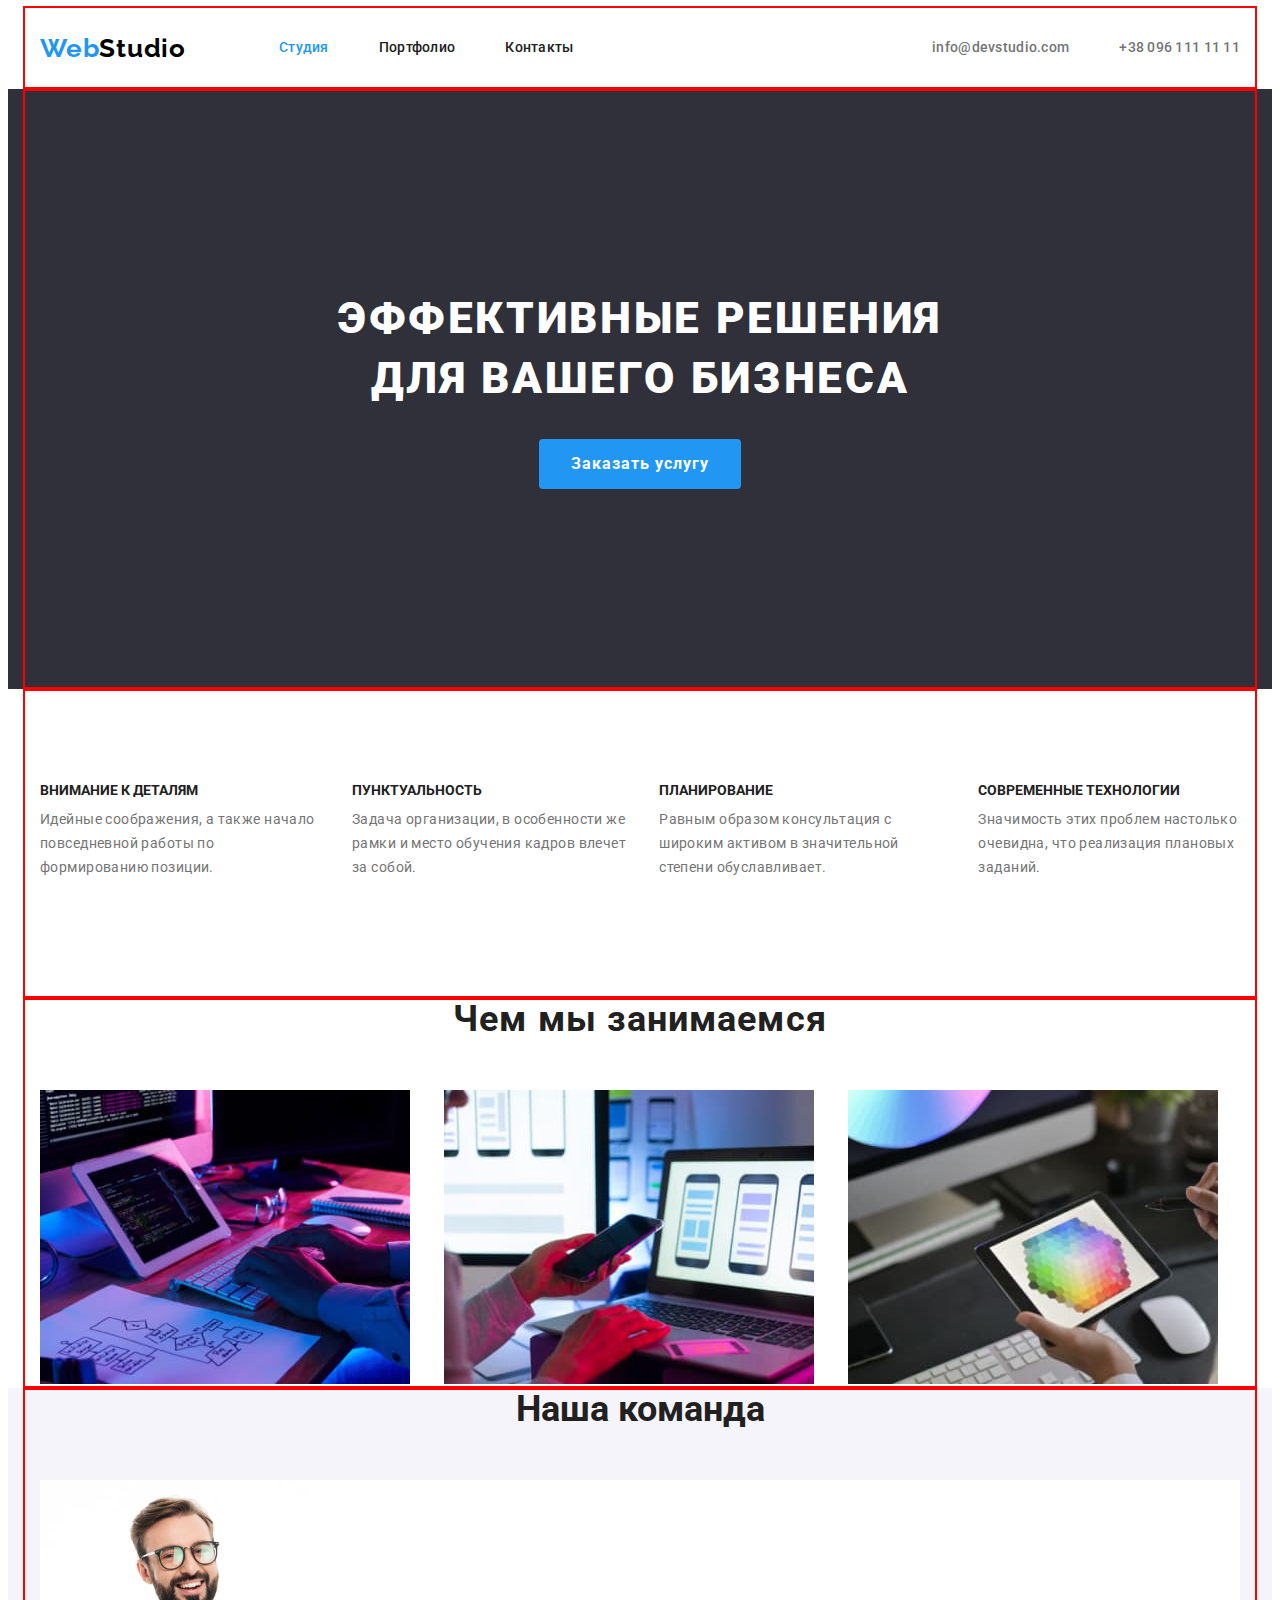
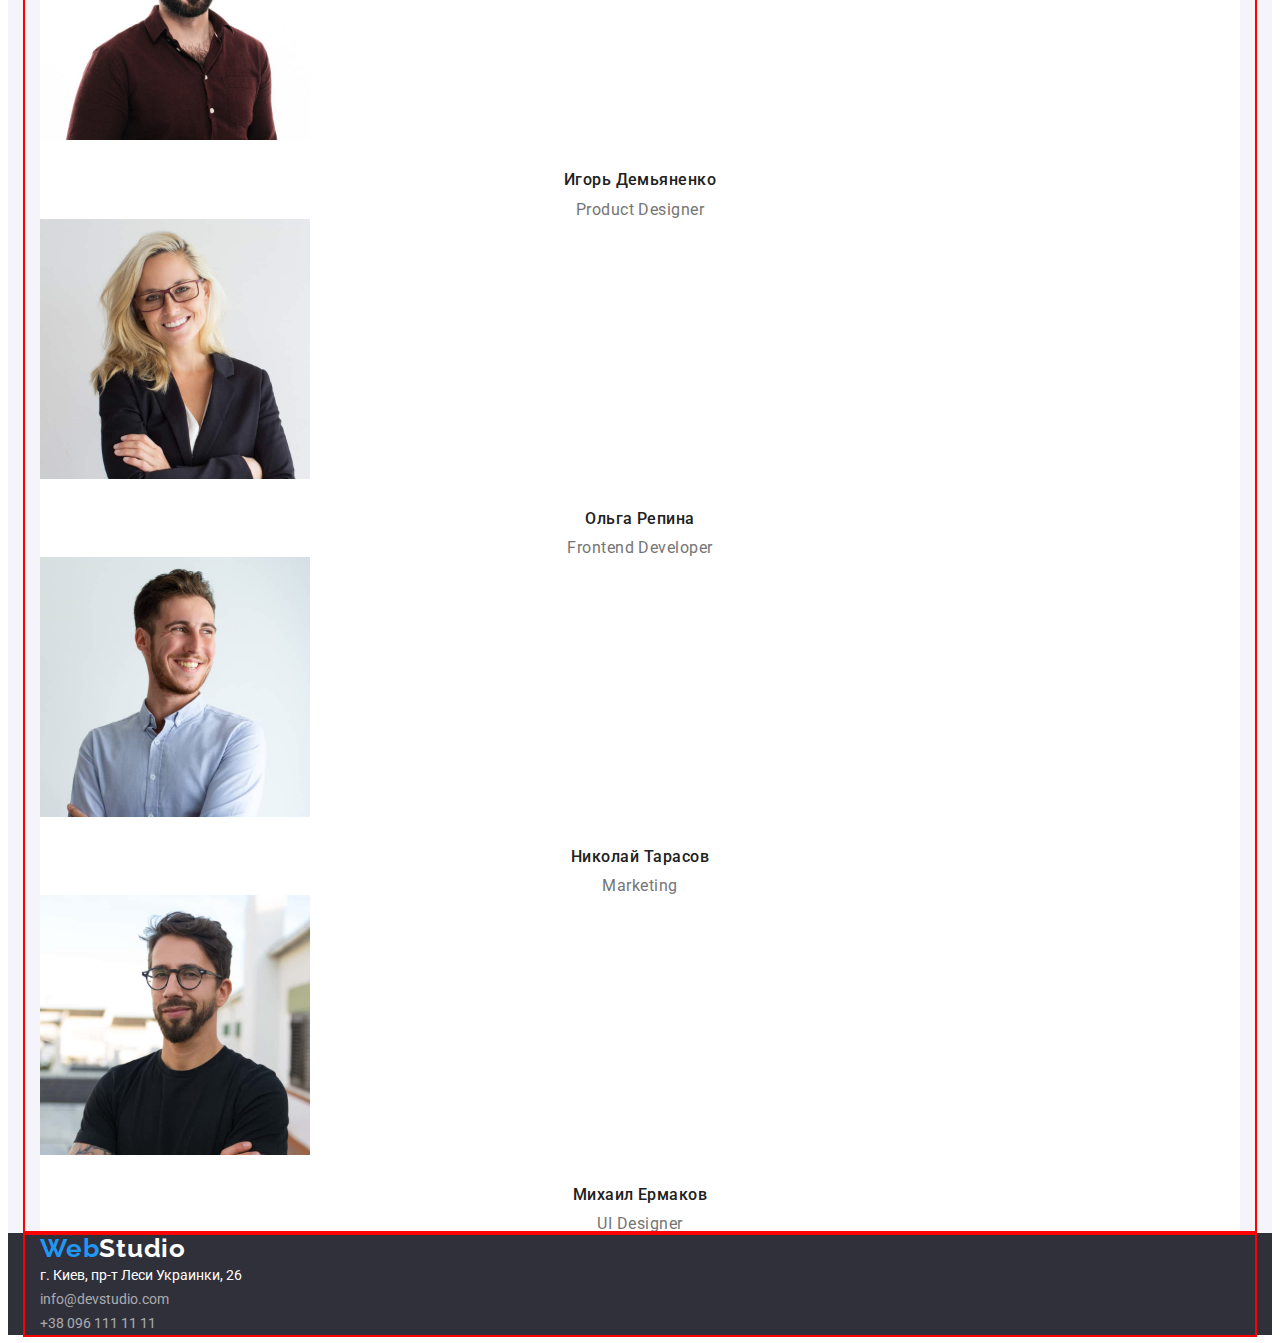
==== index.html @ 8519fc5d "позиціонування" ====
<!DOCTYPE html>
<html lang="ru">
<head>
    <meta charset="UTF-8">
    <meta http-equiv="X-UA-Compatible" content="IE=edge">
    <meta name="viewport" content="width=device-width, initial-scale=1.0">
    <title>Document</title>
    <link href="https://fonts.googleapis.com/css2?family=Raleway:wght@700&family=Roboto:wght@400;500;700;900&display=swap" rel="stylesheet">
    <link rel="stylesheet" href="https://cdnjs.cloudflare.com/ajax/libs/modern-normalize/1.1.0/modern-normalize.min.css" integrity="sha512-wpPYUAdjBVSE4KJnH1VR1HeZfpl1ub8YT/NKx4PuQ5NmX2tKuGu6U/JRp5y+Y8XG2tV+wKQpNHVUX03MfMFn9Q==" crossorigin="anonymous" referrerpolicy="no-referrer" />
    <link rel="stylesheet" href="./css/styles.css">
</head>
<body>
    <!--шапка сторінки-->
    <header class="header">
        <div class="container main-nav">
            <a lang="en" href="" class="header-logo"> <span class="header-logo-web">Web</span>Studio</a>
            <nav>
                <ul class="header-items list">
                    <li class="header-item"> <a href="./index.html" class="header-items-link current">Студия</a></li>
                    <li class="header-item"> <a href="./portfolio.html" class="header-items-link">Портфолио</a></li>
                    <li class="header-item"> <a href="" class="header-items-link">Контакты</a></li>
                </ul>
            </nav>
            <ul class="header-auth list">
                <li class="item"><a href="mailto:info@devstudio.com" class="header-auth-link">info@devstudio.com</a></li>
                <li class="item"><a href="tel:+380961111111" class="header-auth-link">+38 096 111 11 11</a></li>
            </ul>
        </div>
      
    </header>
    <main>
            <!--секція з банером-->
            <section class="hero">
                <div class="container hero-container">
                    <h1 class="hero-title">Эффективные решения для вашего бизнеса</h1>
                    <button type="button" class="hero-button">Заказать услугу</button>
                </div>
               
            </section>
        <!--секція з перевагами-->
        <section class="section">
            <div class="container">
                <h2 class="invisible section-title">переваги компанії</h2>
                <ul class="section-items list">
                    <li class="list-box">
                        <h3 class="section-subtitle">Внимание к деталям</h3>
                        <p class="section-text">Идейные соображения, а также начало 
                        повседневной работы по формированию позиции.</p>
                    </li>
                    <li class="list-box">
                        <h3 class="section-subtitle">Пунктуальность</h3>
                        <p class="section-text">Задача организации, 
                        в особенности же рамки и место обучения кадров влечет за собой.</p>
                    </li>
                    <li class="list-box">
                        <h3 class="section-subtitle">Планирование</h3>
                        <p class="section-text">Равным образом консультация с широким 
                        активом в значительной степени обуславливает.</p>
                    </li>
                    <li class="list-box">
                        <h3 class="section-subtitle">Современные технологии</h3>
                        <p class="section-text">Значимость этих проблем настолько очевидна,
                        что реализация плановых заданий.</p>
                    </li>
                </ul>
            </div>
        </section>
        <!--секція різновди робіт-->
        <section class="section-img">
            <div class="container container-foto">
                <h2 class="section-img-title">Чем мы занимаемся</h2>
            <ul class="list">
                <li class="img-list">
                    <a href=""> <img src="./images/img_computer.jpg" alt="розробка програм на компютері" width="370"></a>
                </li>
                <li class="img-list">
                    <a href=""><img src="./images/img_telefon.jpg" alt="розробка дизайну сторінки на компютері" width="370"></a>
                </li>
                <li class="img-list">
                    <a href=""><img src="./images/img_color.jpg" alt="вибір спектру кольлрів" width="370"></a>
                </li>
            </ul>
            </div>
        </section>
        <!--секція команда-->
        <section class="prefooter">
            <div class="container">
                <h2 class="prefooter-title">Наша команда</h2>
            <ul class="prefooter-items list">
                <li class="prefooter-box">
                    <img class="foto" src="./images/foto_ihor.jpg" alt="фото:Игорь Демьяненко" width="270">
                    <h3 class="prefooter-subtitle" >Игорь Демьяненко</h3>
                    <p lang="en" class="prefooter-text">Product Designer</p>
                </li>
                <li class="prefooter-box">
                    <img class="foto" src="./images/img_olga.jpg" alt="фото:Ольга Репина" width="270">
                    <h3 class="prefooter-subtitle">Ольга Репина</h3>
                    <p lang="en" class="prefooter-text">Frontend Developer</p>
                </li>
                <li class="prefooter-box">
                    <img class="foto" src="./images/img_nikolay.jpg" alt="фото:Николай Тарасов" width="270">
                    <h3 class="prefooter-subtitle">Николай Тарасов</h3>
                    <p lang="en" class="prefooter-text">Marketing</p>
                </li>
                <li class="prefooter-box">
                    <img class="foto" src="./images/img_mihail.jpg" alt="фото:Михаил Ермаков" width="270">
                    <h3 class="prefooter-subtitle">Михаил Ермаков</h3>
                    <p lang="en" class="prefooter-text">UI Designer</p>
                </li>
            </ul>
            </div>
        </section>
    </main>
    <!--підвал сторінки-->
    <footer class="footer">
        <div class="container">
            <a lang="en" href="" class="footer-logo"> <span class="footer-logo-web">Web</span>Studio</a>
            <address>
                <ul class="footer-address list">
                    <li class="footer-item">г. Киев, пр-т Леси Украинки, 26</li>
                    <li><a href="mailto:info@devstudio.com" class="footer-link">info@devstudio.com</a></li>
                    <li><a href="tel:+380961111111" class="footer-link">+38 096 111 11 11</a></li>
                </ul>
            </address>
        </div>
        
    </footer>
</body>
</html>
---- css/styles.css ----
/*колір заголовків color:#212121*/
/*білий колір #FFFFFF*/
/*сірий колір тексту #757575*/
/* футер котакти rgba(255, 255, 255, 0.6)*/
/* синій #2196F3*/
/* background: #E5E5E5 */
/*  нагша команда background: #F5F4FA; */
/* футер background: #2F303A */

:root {
--primary-text-color: #212121;
--accent-color: #2196F3;
--had-logo-color: #000000;
--text-color: #757575;
--hero-color: #FFFFFF;
--footer-contact-color: rgba(255, 255, 255, 0.6);
--primary-bg-color: #FFFFFF;
--hero-bg-color: #2F303A;
--pre-footer-color: #F5F4FA;
}
p, h1, h2, h3 {
    margin: 0;
}
ul {margin: 0; padding-left: 0;}

img {
    display: block;
    max-width: 100%;
    height: auto;
}
.container {
    width: 100%;
    max-width: 1200px;
    margin-left: auto;
    margin-right: auto;
    padding-right: 15px;
    padding-left: 15px;
    outline: 2px solid red;
}

body {
    background-color: var(--primary-bg-color);
    color: var(--primary-text-color);
    font-family:'Roboto', sans-serif;
    }
.list {
    list-style: none;
}

.invisible { 
 position: absolute; 
width: 1px; 
height: 1px; 
margin: -1px; 
border: 0; 
padding: 0; 
white-space: nowrap; 
clip-path: inset(100%); 
clip: rect(0 0 0 0); 
overflow: hidden; 
 }

 .main-nav {
    display: flex;
    align-items: center;
 }

.header-logo-web {
    color: var(--accent-color);
    text-decoration: none;
    font-family: raleway, sans-serif;
    font-weight: 700;
    font-size: 26px;
    line-height: 1.19;
    letter-spacing: 0.03em;
    }
.header-logo {
    padding: 25px 0;
   color: var(--had-logo-color);
   text-decoration: none;
   font-family: raleway, sans-serif;
   font-weight: 700;
    font-size: 26px;
    line-height: 1.19;
    letter-spacing: 0.03em;
}
.header-logo:focus,
.header-logo:hover {
    color: var(--accent-color);
}
/* навігація */
.header-items {
display: flex;
margin-left: 93px;
}
.header-items-link {
    display: block;
    color: var(--primary-text-color);
    padding-top: 32px;
    padding-bottom: 32px;

    text-decoration: none;
    font-weight: 500;
    font-size: 14px;
    line-height: 1.14;
    letter-spacing: 0.02em;
 
}
.header-item +.header-item {
    margin-left: 50px;
}

.header-items-link:hover,
.header-items-link:focus {
    color: var(--accent-color);
}
.header-items-link.current {
    color: var(--accent-color);
}

.header-auth {
    display: flex;
    margin-left: auto;
}
.item+.item {
    margin-left: 50px;
}
.header-auth-link {
    display: block;
    padding-top: 16px;
    padding-bottom: 16px;

    color: var(--text-color);
    text-decoration: none;
    font-weight: 500;
    font-size: 14px;
    line-height: 1.14;
    letter-spacing: 0.02em;
}
.header-auth-link:hover,
.header-auth-link:focus {
color: var(--accent-color);
}
/* hero */
.hero {
    background-color: var(--hero-bg-color);
    text-align: center;
}
.hero-container {
    padding-top: 200px;
    padding-bottom: 200px;
}
.hero-title {
width: 696px;

 color: var(--hero-color);
font-weight: 900;
font-size: 44px;
line-height: 1.36;
text-align: center;
letter-spacing: 0.06em;
text-transform: uppercase;  
}
.hero-title {
    margin-bottom: 30px;
    margin-left: auto;
    margin-right: auto;
}
 
.hero-button {
display: inline-block;
padding: 10px 32px;

color: var(--hero-color);
background-color: var(--accent-color);
font-family: inherit;
font-weight: 700;
font-size: 16px;
line-height: 1.87;
align-items: center;
cursor: pointer;
letter-spacing: 0.06em;
border-radius: 4px;
border: none;
}
/* секціі*/
.section-title,
.prefooter-title {
color: var(--primary-text-color);
font-weight: 700;
font-size: 36px;
line-height: 1.17;
text-align: center;
}

/* секція переваги */
.section-items {
    display: flex;
}

.list-box {
    display: inline-block;
    width: calc((100% / 3 * 30px) / 4);
    margin-right: 30px;
}
.list-box:nth-child(4n) {
    margin-right: 0;
}

.section-subtitle {
    font-weight: 700;
font-size: 14px;
line-height: 1.14;
text-transform: uppercase;
margin-bottom: 10px;
padding-top: 94px;
}

.section-text {
    color: var(--text-color);
    font-weight: 400;
 font-size: 14px;
line-height: 1.71;
letter-spacing: 0.03em;
padding-bottom: 118px;
}
/* секція фото */

.section-img-title {
color: var(--primary-text-color);
font-weight: 700;
font-size: 36px;
line-height: 1.17;
text-align: center;
letter-spacing: 0.03em;
margin-bottom: 50px;
}


.img-list {
    display: flex;
    display: inline-block;
    width: calc((100% / 2 * 30px) / 3);
    margin-right: 30px;
}

.img-list:nth-child(3n) {
    margin-right: 0;
}

/* секція команда */
.prefooter {
    background: var(--pre-footer-color);
}
.prefooter-box {
    background-color: var(--primary-bg-color);
}

.prefooter-title {
    margin-bottom: 50px;
}

.foto {
    margin-bottom: 30px;
}
.prefooter-subtitle {
  font-weight: 500;
font-size: 16px;
line-height: 1.19;
text-align: center;
letter-spacing: 0.03em;
margin-bottom: 10px;
}
.prefooter-text {
color: var(--text-color);
font-size: 16px;
line-height: 1.19;
text-align: center;
letter-spacing: 0.03em;
}
/* footer */
.footer {
    background-color: var(--hero-bg-color);
}
.footer-logo {
    color: var(--hero-color);
    font-family: raleway, sans-serif;
    font-weight: 700;
    font-size: 26px;
    line-height: 1.19;
    letter-spacing: 0.03em;
    text-decoration: none;
    }
.footer-logo-web {
    color: var(--accent-color);
}
.footer-logo:hover,
.footer-logo:focus {
        color: var(--accent-color)
    }

.footer-link {
    text-decoration: none;
    color: var(--footer-contact-color);
   font-size: 14px;
line-height: 1.71;
font-style: normal;
}
.footer-link:hover,
.footer-link:focus {
    color: var(--accent-color);
}
.footer-item {
    color: var(--hero-color);
  font-size: 14px;
line-height: 1.71;
font-style: normal;
}

/* portfolio */
.content {
    background-color: var(--primary-bg-color);
}

.content-button {
    color: var(--primary-text-color);
    background-color: var(--pre-footer-color);
    font-family: inherit;
    font-weight: 500;
font-size: 16px;
line-height: 1.62;
text-align: center;
cursor: pointer;
letter-spacing: 0.03em;
border: none;
border-radius: 4px;
}

.content-button:hover,
.content-button:focus {
color: var(--hero-color);
background-color: var(--accent-color);
}
.content-subtitle {
color: var(--primary-text-color);
font-weight: 700;
font-size: 18px;
line-height: 2.0;
letter-spacing: 0.06em;
}
.content-text {
    color: var(--text-color);
   font-size: 16px;
line-height: 1.87;
letter-spacing: 0.03em;
}
.content-link {
text-decoration: none;
}
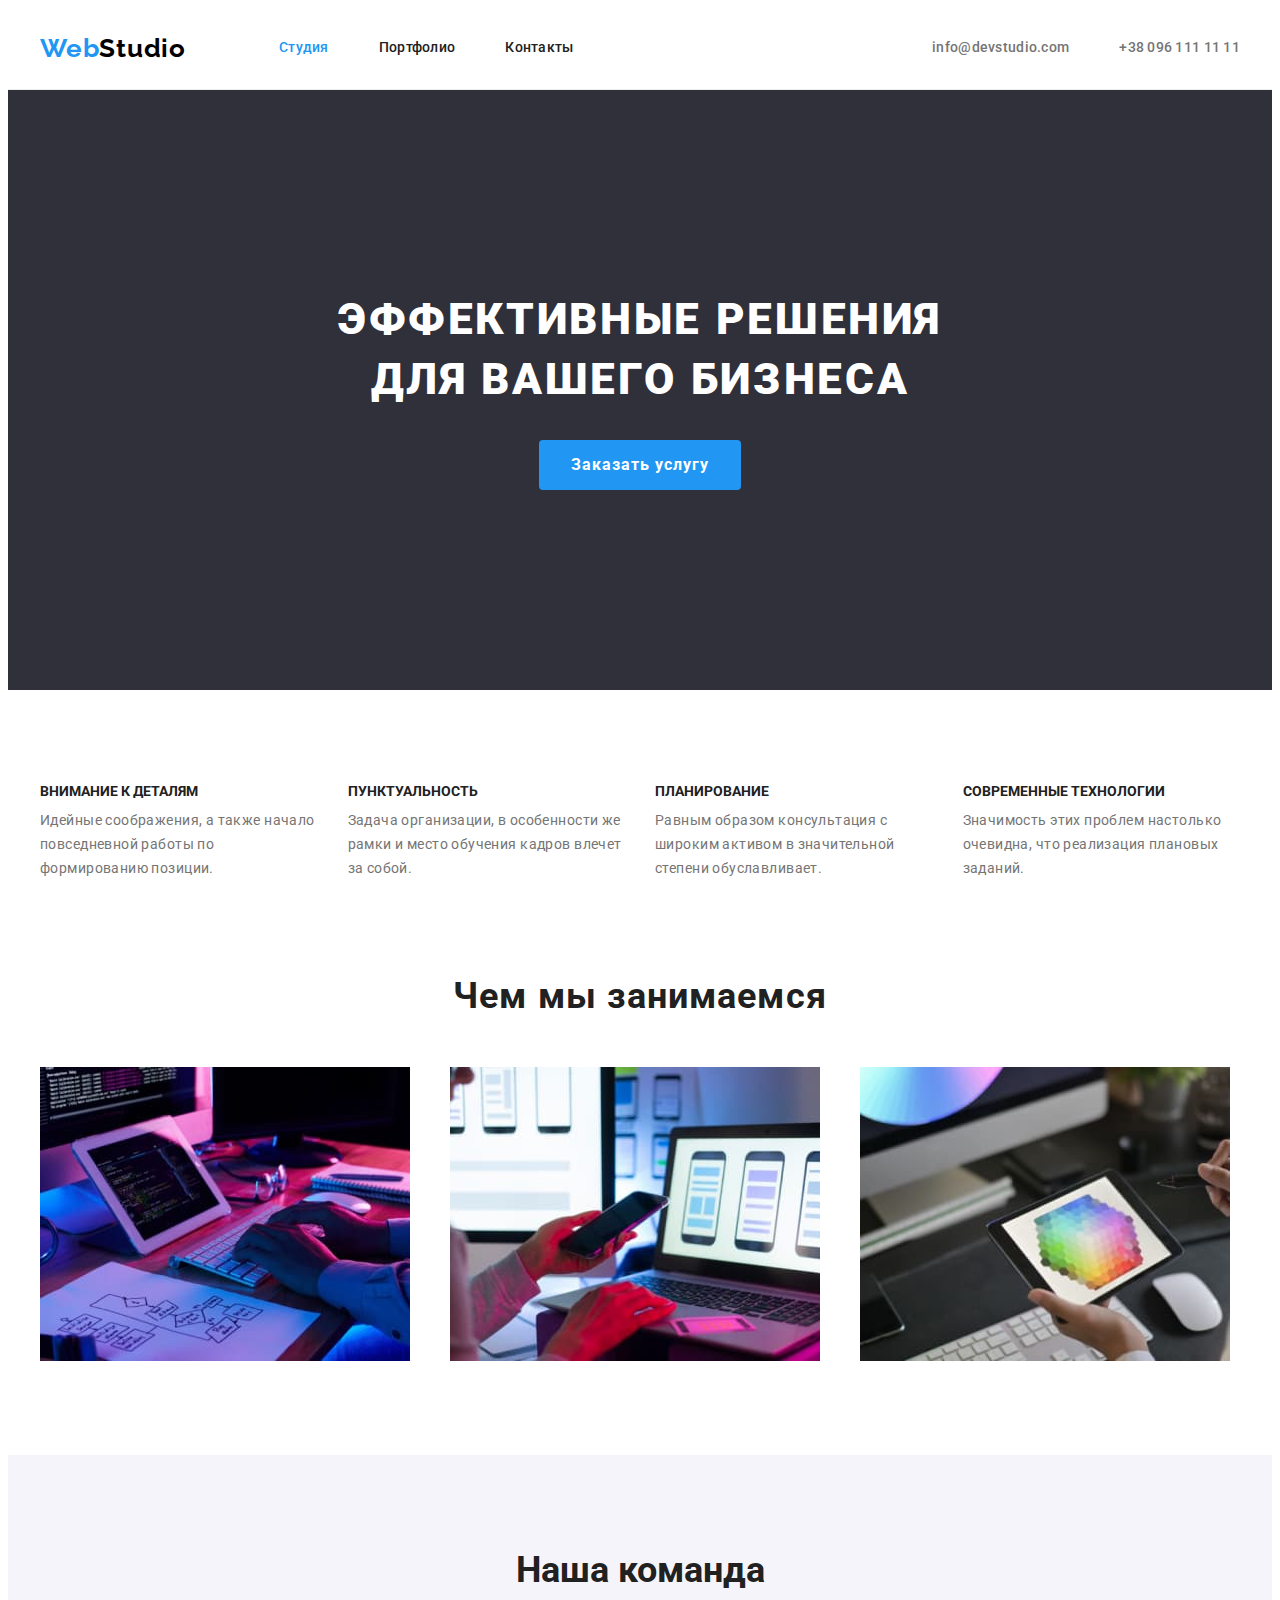
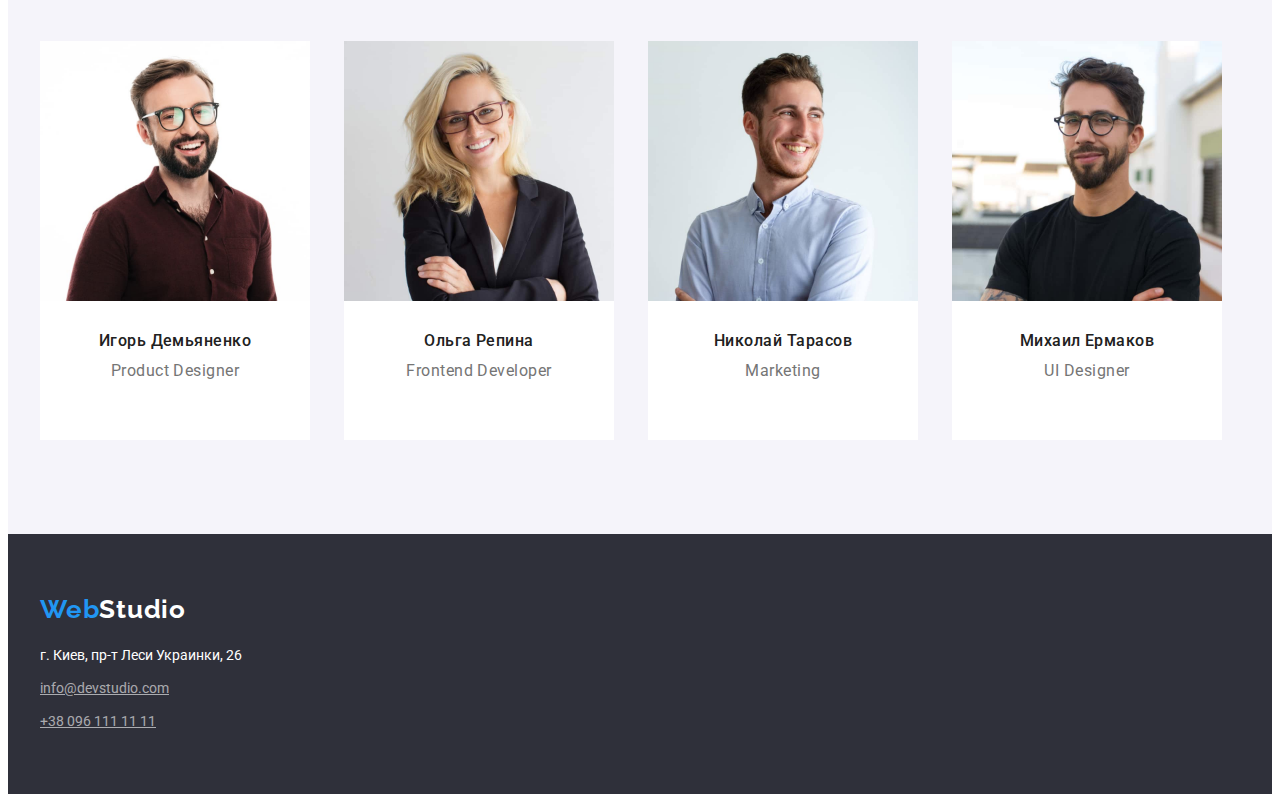
==== commit 5c550c3e: "поміняно падінги" ====
--- a/index.html
+++ b/index.html
@@ -69,43 +69,51 @@
         <section class="section-img">
             <div class="container container-foto">
                 <h2 class="section-img-title">Чем мы занимаемся</h2>
-            <ul class="list">
+            <ul class="list-foto">
                 <li class="img-list">
-                    <a href=""> <img src="./images/img_computer.jpg" alt="розробка програм на компютері" width="370"></a>
+                    <img src="./images/img_computer.jpg" alt="розробка програм на компютері" width="370">
                 </li>
                 <li class="img-list">
-                    <a href=""><img src="./images/img_telefon.jpg" alt="розробка дизайну сторінки на компютері" width="370"></a>
+                    <img src="./images/img_telefon.jpg" alt="розробка дизайну сторінки на компютері" width="370">
                 </li>
                 <li class="img-list">
-                    <a href=""><img src="./images/img_color.jpg" alt="вибір спектру кольлрів" width="370"></a>
+                    <img src="./images/img_color.jpg" alt="вибір спектру кольлрів" width="370">
                 </li>
             </ul>
             </div>
         </section>
         <!--секція команда-->
         <section class="prefooter">
-            <div class="container">
+            <div class="container container-prefooter">
                 <h2 class="prefooter-title">Наша команда</h2>
             <ul class="prefooter-items list">
                 <li class="prefooter-box">
                     <img class="foto" src="./images/foto_ihor.jpg" alt="фото:Игорь Демьяненко" width="270">
-                    <h3 class="prefooter-subtitle" >Игорь Демьяненко</h3>
-                    <p lang="en" class="prefooter-text">Product Designer</p>
+                    <div class="info-team">
+                        <h3 class="prefooter-subtitle" >Игорь Демьяненко</h3>
+                        <p lang="en" class="prefooter-text">Product Designer</p>
+                    </div> 
                 </li>
                 <li class="prefooter-box">
                     <img class="foto" src="./images/img_olga.jpg" alt="фото:Ольга Репина" width="270">
-                    <h3 class="prefooter-subtitle">Ольга Репина</h3>
-                    <p lang="en" class="prefooter-text">Frontend Developer</p>
+                    <div class="info-team">
+                        <h3 class="prefooter-subtitle">Ольга Репина</h3>
+                        <p lang="en" class="prefooter-text">Frontend Developer</p>
+                    </div> 
                 </li>
                 <li class="prefooter-box">
                     <img class="foto" src="./images/img_nikolay.jpg" alt="фото:Николай Тарасов" width="270">
-                    <h3 class="prefooter-subtitle">Николай Тарасов</h3>
-                    <p lang="en" class="prefooter-text">Marketing</p>
+                    <div class="info-team">
+                        <h3 class="prefooter-subtitle">Николай Тарасов</h3>
+                        <p lang="en" class="prefooter-text">Marketing</p>
+                    </div> 
                 </li>
                 <li class="prefooter-box">
                     <img class="foto" src="./images/img_mihail.jpg" alt="фото:Михаил Ермаков" width="270">
-                    <h3 class="prefooter-subtitle">Михаил Ермаков</h3>
-                    <p lang="en" class="prefooter-text">UI Designer</p>
+                    <div class="info-team">
+                        <h3 class="prefooter-subtitle">Михаил Ермаков</h3>
+                        <p lang="en" class="prefooter-text">UI Designer</p>
+                    </div> 
                 </li>
             </ul>
             </div>
@@ -113,12 +121,12 @@
     </main>
     <!--підвал сторінки-->
     <footer class="footer">
-        <div class="container">
+        <div class="container container-footer">
             <a lang="en" href="" class="footer-logo"> <span class="footer-logo-web">Web</span>Studio</a>
             <address>
                 <ul class="footer-address list">
                     <li class="footer-item">г. Киев, пр-т Леси Украинки, 26</li>
-                    <li><a href="mailto:info@devstudio.com" class="footer-link">info@devstudio.com</a></li>
+                    <li class="link-mail"><a href="mailto:info@devstudio.com" class="footer-link">info@devstudio.com</a></li>
                     <li><a href="tel:+380961111111" class="footer-link">+38 096 111 11 11</a></li>
                 </ul>
             </address>
--- a/css/styles.css
+++ b/css/styles.css
@@ -6,6 +6,7 @@
 /* background: #E5E5E5 */
 /*  нагша команда background: #F5F4FA; */
 /* футер background: #2F303A */
+
 
 :root {
 --primary-text-color: #212121;
@@ -35,8 +36,7 @@
     margin-right: auto;
     padding-right: 15px;
     padding-left: 15px;
-    outline: 2px solid red;
-}
+   }
 
 body {
     background-color: var(--primary-bg-color);
@@ -64,7 +64,10 @@
     display: flex;
     align-items: center;
  }
-
+.header {
+    border-bottom: 1px solid #ECECEC;
+}
+    
 .header-logo-web {
     color: var(--accent-color);
     text-decoration: none;
@@ -127,8 +130,8 @@
 }
 .header-auth-link {
     display: block;
-    padding-top: 16px;
-    padding-bottom: 16px;
+    padding-top: 32px;
+    padding-bottom: 32px;
 
     color: var(--text-color);
     text-decoration: none;
@@ -145,11 +148,11 @@
 .hero {
     background-color: var(--hero-bg-color);
     text-align: center;
-}
-.hero-container {
+
     padding-top: 200px;
     padding-bottom: 200px;
 }
+    
 .hero-title {
 width: 696px;
 
@@ -194,13 +197,17 @@
 }
 
 /* секція переваги */
+.section {
+    padding-top: 94px;
+    padding-bottom: 94px;
+}
 .section-items {
     display: flex;
 }
 
 .list-box {
     display: inline-block;
-    width: calc((100% / 3 * 30px) / 4);
+    width: calc((100% - 3 * 30px) / 4);
     margin-right: 30px;
 }
 .list-box:nth-child(4n) {
@@ -213,7 +220,6 @@
 line-height: 1.14;
 text-transform: uppercase;
 margin-bottom: 10px;
-padding-top: 94px;
 }
 
 .section-text {
@@ -222,10 +228,12 @@
  font-size: 14px;
 line-height: 1.71;
 letter-spacing: 0.03em;
-padding-bottom: 118px;
 }
 /* секція фото */
 
+.section-img {
+    padding-bottom: 94px;
+}
 .section-img-title {
 color: var(--primary-text-color);
 font-weight: 700;
@@ -236,33 +244,45 @@
 margin-bottom: 50px;
 }
 
-
 .img-list {
-    display: flex;
     display: inline-block;
-    width: calc((100% / 2 * 30px) / 3);
+    flex-basis: calc(100% / 3 - 30px);
     margin-right: 30px;
 }
-
-.img-list:nth-child(3n) {
+.img-list:last-child {
     margin-right: 0;
 }
+.list-foto { 
+    display: flex;
+    margin-right: -30px;
+}
 
 /* секція команда */
+
 .prefooter {
     background: var(--pre-footer-color);
+    padding-top: 94px;
+    padding-bottom: 94px;
 }
 .prefooter-box {
     background-color: var(--primary-bg-color);
-}
-
+    display: flex;
+    display: inline-block;
+    padding-bottom: 30px;
+    flex-basis: calc(100% / 4 - 30px);
+    margin-right: 30px;
+}
+.prefooter-box:last-child {
+    margin-right: 0;
+}
+
+.prefooter-items {
+    margin-right: -30px;
+}
 .prefooter-title {
     margin-bottom: 50px;
 }
 
-.foto {
-    margin-bottom: 30px;
-}
 .prefooter-subtitle {
   font-weight: 500;
 font-size: 16px;
@@ -278,11 +298,21 @@
 text-align: center;
 letter-spacing: 0.03em;
 }
+.info-team {
+    padding-top: 30px;
+    padding-bottom: 30px;
+}
 /* footer */
 .footer {
+    padding-top: 60px;
+    padding-bottom: 60px;
+}
+.footer {
     background-color: var(--hero-bg-color);
 }
 .footer-logo {
+    display: inline-block;
+    margin-bottom: 20px;
     color: var(--hero-color);
     font-family: raleway, sans-serif;
     font-weight: 700;
@@ -300,17 +330,22 @@
     }
 
 .footer-link {
+    mb9
     text-decoration: none;
     color: var(--footer-contact-color);
    font-size: 14px;
 line-height: 1.71;
 font-style: normal;
 }
+.link-mail {
+    margin-bottom: 9px;
+}
 .footer-link:hover,
 .footer-link:focus {
     color: var(--accent-color);
 }
 .footer-item {
+    margin-bottom: 9px;
     color: var(--hero-color);
   font-size: 14px;
 line-height: 1.71;
@@ -320,9 +355,13 @@
 /* portfolio */
 .content {
     background-color: var(--primary-bg-color);
+    padding-top: 94px;
+    padding-bottom: 94px;
 }
 
 .content-button {
+    display: flex;
+    display: inline-block;
     color: var(--primary-text-color);
     background-color: var(--pre-footer-color);
     font-family: inherit;
@@ -334,6 +373,15 @@
 letter-spacing: 0.03em;
 border: none;
 border-radius: 4px;
+padding: 6px 22px;
+
+}
+
+.list-button {
+    margin-right: 8px;
+}
+ .list-button:nth-child(5n) {
+    margin-right: 0;
 }
 
 .content-button:hover,
@@ -347,13 +395,35 @@
 font-size: 18px;
 line-height: 2.0;
 letter-spacing: 0.06em;
+margin-bottom: 4px;
 }
 .content-text {
     color: var(--text-color);
    font-size: 16px;
 line-height: 1.87;
 letter-spacing: 0.03em;
+
 }
 .content-link {
 text-decoration: none;
-}+}
+.content-list {
+    display: flex;
+    margin-bottom: 50px;
+    justify-content: center;
+}
+.content-items {
+    display: flex;
+    flex-wrap: wrap;
+    margin-bottom: -20px;
+    margin-right: -20px;
+}
+.content-item {
+       flex-basis: calc(100% / 3 - 30px);
+    margin-right: 30px;
+    margin-bottom: 30px;
+  }
+  .portfolio-box {
+    padding: 20px 24px;
+    border: 1px solid #EEEEEE;
+  }